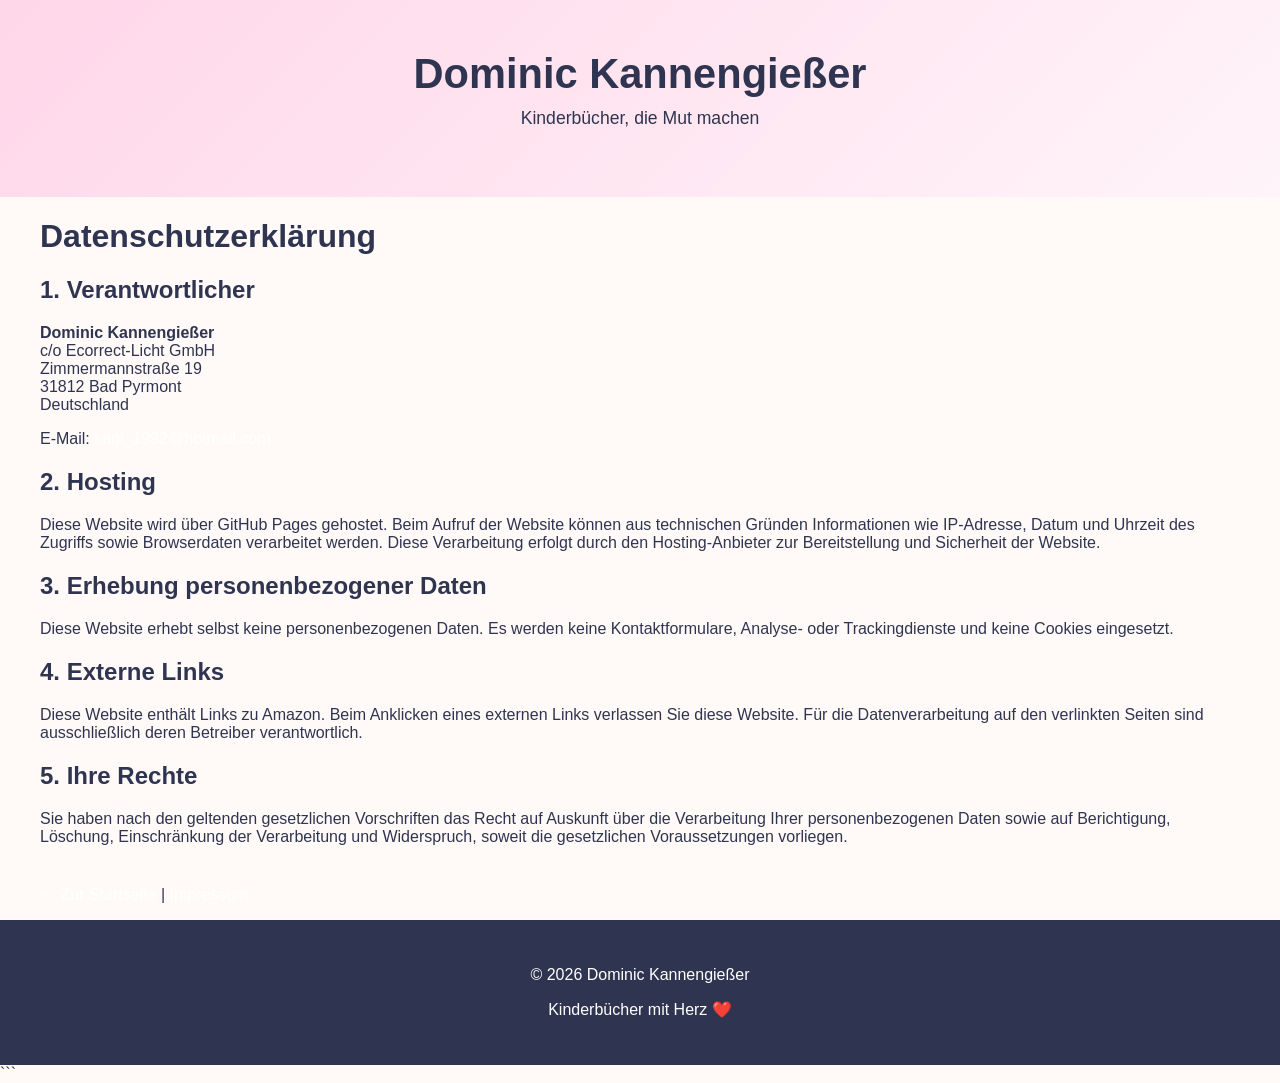
==== datenschutz.html @ a540239a "Add files via upload" ====
<!DOCTYPE html>
<html lang="de">
<head>

<meta charset="UTF-8">
<meta name="viewport" content="width=device-width, initial-scale=1.0">

<title>Datenschutzerklärung | Dominic Kannengießer</title>

<meta name="description" content="Datenschutzerklärung der Website von Dominic Kannengießer.">

<link rel="stylesheet" href="style.css">

</head>

<body>

<header>

    <div class="container">

        <h1>Dominic Kannengießer</h1>

        <p>Kinderbücher, die Mut machen</p>

    </div>

</header>

<main class="container">

    <h1>Datenschutzerklärung</h1>

    <section>

        <h2>1. Verantwortlicher</h2>

        <p>
            <strong>Dominic Kannengießer</strong><br>
            c/o Ecorrect-Licht GmbH<br>
            Zimmermannstraße 19<br>
            31812 Bad Pyrmont<br>
            Deutschland
        </p>

        <p>
            E-Mail:
            <a href="mailto:kagi_1992@hotmail.com">kagi_1992@hotmail.com</a>
        </p>

    </section>

    <section>

        <h2>2. Hosting</h2>

        <p>
            Diese Website wird über GitHub Pages gehostet. Beim Aufruf der
            Website können aus technischen Gründen Informationen wie
            IP-Adresse, Datum und Uhrzeit des Zugriffs sowie Browserdaten
            verarbeitet werden. Diese Verarbeitung erfolgt durch den
            Hosting-Anbieter zur Bereitstellung und Sicherheit der Website.
        </p>

    </section>

    <section>

        <h2>3. Erhebung personenbezogener Daten</h2>

        <p>
            Diese Website erhebt selbst keine personenbezogenen Daten.
            Es werden keine Kontaktformulare, Analyse- oder Trackingdienste
            und keine Cookies eingesetzt.
        </p>

    </section>

    <section>

        <h2>4. Externe Links</h2>

        <p>
            Diese Website enthält Links zu Amazon. Beim Anklicken eines
            externen Links verlassen Sie diese Website. Für die
            Datenverarbeitung auf den verlinkten Seiten sind ausschließlich
            deren Betreiber verantwortlich.
        </p>

    </section>

    <section>

        <h2>5. Ihre Rechte</h2>

        <p>
            Sie haben nach den geltenden gesetzlichen Vorschriften das Recht
            auf Auskunft über die Verarbeitung Ihrer personenbezogenen Daten
            sowie auf Berichtigung, Löschung, Einschränkung der Verarbeitung
            und Widerspruch, soweit die gesetzlichen Voraussetzungen
            vorliegen.
        </p>

    </section>

    <p style="margin-top:40px;">
        <a href="index.html">← Zur Startseite</a> |
        <a href="impressum.html">Impressum</a>
    </p>

</main>

<footer>

    <div class="container">

        <p>© 2026 Dominic Kannengießer</p>

        <p>Kinderbücher mit Herz ❤️</p>

    </div>

</footer>

</body>
</html>
```
---- style.css ----
:root{
    --pink:#ff6fae;
    --blue:#74c7ff;
    --dark:#2f3550;
    --bg:#fffaf7;
}

*{
    box-sizing:border-box;
}

body{
    margin:0;
    font-family:Segoe UI,sans-serif;
    background:var(--bg);
    color:var(--dark);
}

.container{
    max-width:1200px;
    margin:auto;
}

header{
    background:linear-gradient(
        135deg,
        #ffd7e8,
        #fff4fa
    );
    text-align:center;
    padding:50px 20px;
}

header h1{
    margin:0;
    font-size:2.6rem;
}

header p{
    margin-top:10px;
    font-size:1.1rem;
}

.btn{
    display:inline-block;
    margin-top:20px;
    padding:12px 24px;
    background:var(--pink);
    color:white;
    text-decoration:none;
    border-radius:30px;
}

.books{
    max-width:1300px;
    margin:auto;
    padding:60px 20px;
}

.books h2{
    text-align:center;
    margin-bottom:40px;
}

.book-grid{
    display:grid;
    grid-template-columns:
    repeat(auto-fit,minmax(280px,1fr));
    gap:30px;
}

.book-card{
    background:white;
    border-radius:20px;
    overflow:hidden;
    box-shadow:
    0 8px 20px rgba(0,0,0,.08);
    transition:.3s;
}

.book-card:hover{
    transform:translateY(-6px);
}

.book-card img{
    width:100%;
    display:block;
}

.book-content{
    padding:20px;
}

.book-content h3{
    color:var(--pink);
    margin-top:0;
}

.about{
    background:white;
    padding:60px 20px;
    text-align:center;
}

.about p{
    max-width:700px;
    margin:auto;
}

footer{
    background:#2f3550;
    color:white;
    text-align:center;
    padding:30px;
}
/* Links */ a, a:link, a:visited { color: #ffffff; text-decoration: none; } a:hover, a:focus { color: #ffffff; text-decoration: underline; } a:active { color: #ffffff; }
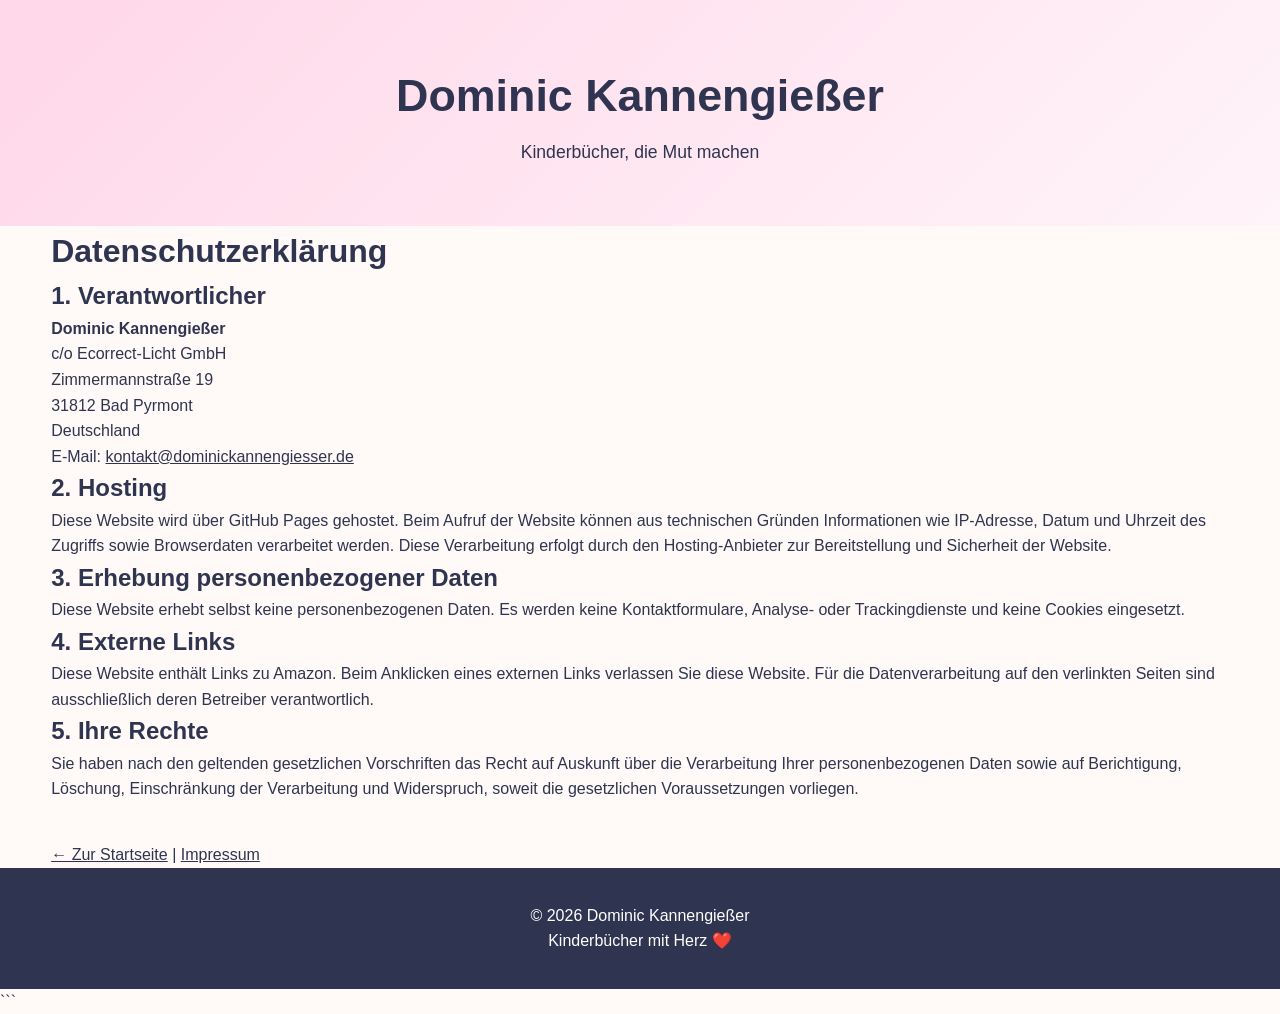
==== commit d981293f: "Update datenschutz.html" ====
--- a/datenschutz.html
+++ b/datenschutz.html
@@ -45,7 +45,7 @@
 
         <p>
             E-Mail:
-            <a href="mailto:kagi_1992@hotmail.com">kagi_1992@hotmail.com</a>
+            <a href="mailto:kontakt@dominickannengiesser.de">kontakt@dominickannengiesser.de</a>
         </p>
 
     </section>
--- a/style.css
+++ b/style.css
@@ -1,58 +1,39 @@
 :root{
     --pink:#ff6fae;
+    --pink-dark:#f04f95;
     --blue:#74c7ff;
     --dark:#2f3550;
     --bg:#fffaf7;
+    --card:#ffffff;
 }
 
-*{
-    box-sizing:border-box;
-}
+*{margin:0;padding:0;box-sizing:border-box;}
+
+html{scroll-behavior:smooth;}
 
 body{
-    margin:0;
-    font-family:Segoe UI,sans-serif;
+    font-family:"Segoe UI",sans-serif;
     background:var(--bg);
     color:var(--dark);
+    line-height:1.6;
 }
 
 .container{
-    max-width:1200px;
+    width:min(1200px,92%);
     margin:auto;
 }
 
 header{
-    background:linear-gradient(
-        135deg,
-        #ffd7e8,
-        #fff4fa
-    );
+    background:linear-gradient(135deg,#ffd7e8,#fff4fa);
     text-align:center;
-    padding:50px 20px;
+    padding:60px 20px;
 }
 
-header h1{
-    margin:0;
-    font-size:2.6rem;
-}
-
-header p{
-    margin-top:10px;
-    font-size:1.1rem;
-}
-
-.btn{
-    display:inline-block;
-    margin-top:20px;
-    padding:12px 24px;
-    background:var(--pink);
-    color:white;
-    text-decoration:none;
-    border-radius:30px;
-}
+header h1{font-size:2.8rem;margin-bottom:.4rem;}
+header p{font-size:1.1rem;}
 
 .books{
-    max-width:1300px;
+    width:min(1300px,94%);
     margin:auto;
     padding:60px 20px;
 }
@@ -64,53 +45,126 @@
 
 .book-grid{
     display:grid;
-    grid-template-columns:
-    repeat(auto-fit,minmax(280px,1fr));
+    grid-template-columns:repeat(auto-fit,minmax(280px,1fr));
     gap:30px;
+    align-items:stretch;
 }
 
 .book-card{
-    background:white;
+    background:var(--card);
     border-radius:20px;
     overflow:hidden;
-    box-shadow:
-    0 8px 20px rgba(0,0,0,.08);
-    transition:.3s;
+    position:relative;
+    display:flex;
+    flex-direction:column;
+    box-shadow:0 8px 20px rgba(0,0,0,.08);
+    transition:.25s ease;
 }
 
 .book-card:hover{
     transform:translateY(-6px);
+    box-shadow:0 14px 30px rgba(0,0,0,.15);
 }
 
 .book-card img{
     width:100%;
     display:block;
+    transition:transform .35s;
+}
+
+.book-card:hover img{
+    transform:scale(1.03);
 }
 
 .book-content{
     padding:20px;
+    display:flex;
+    flex-direction:column;
+    flex:1;
 }
 
 .book-content h3{
     color:var(--pink);
-    margin-top:0;
+    margin-bottom:12px;
+}
+
+.book-content p{
+    flex:1;
+    margin-bottom:20px;
+}
+
+.btn{
+    display:inline-block;
+    align-self:flex-start;
+    margin-top:auto;
+    padding:12px 24px;
+    background:var(--pink);
+    color:#fff;
+    border-radius:30px;
+    text-decoration:none;
+    font-weight:600;
+    transition:.2s;
+}
+
+.btn:hover{
+    background:var(--pink-dark);
+    transform:translateY(-2px);
+    text-decoration:none;
+}
+
+.book-card.series::before{
+    content:"SERIE";
+    position:absolute;
+    top:18px;
+    left:-48px;
+    width:170px;
+    padding:8px 0;
+    background:var(--pink);
+    color:#fff;
+    text-align:center;
+    font-size:13px;
+    font-weight:700;
+    letter-spacing:2px;
+    transform:rotate(-45deg);
+    box-shadow:0 4px 12px rgba(0,0,0,.25);
+    z-index:10;
 }
 
 .about{
-    background:white;
+    background:#fff;
     padding:60px 20px;
     text-align:center;
 }
 
 .about p{
-    max-width:700px;
-    margin:auto;
+    max-width:720px;
+    margin:20px auto 0;
 }
 
 footer{
-    background:#2f3550;
-    color:white;
+    background:var(--dark);
+    color:#fff;
     text-align:center;
-    padding:30px;
+    padding:35px 20px;
 }
-/* Links */ a, a:link, a:visited { color: #ffffff; text-decoration: none; } a:hover, a:focus { color: #ffffff; text-decoration: underline; } a:active { color: #ffffff; }+
+.footer-links{
+    margin-top:10px;
+}
+
+.footer-links a{
+    color:#fff;
+    text-decoration:none;
+}
+
+.footer-links a:hover{
+    text-decoration:underline;
+}
+
+a{color:inherit;}
+
+@media (max-width:768px){
+    header h1{font-size:2.1rem;}
+    .books,.about{padding:40px 18px;}
+    .book-grid{gap:20px;}
+}
